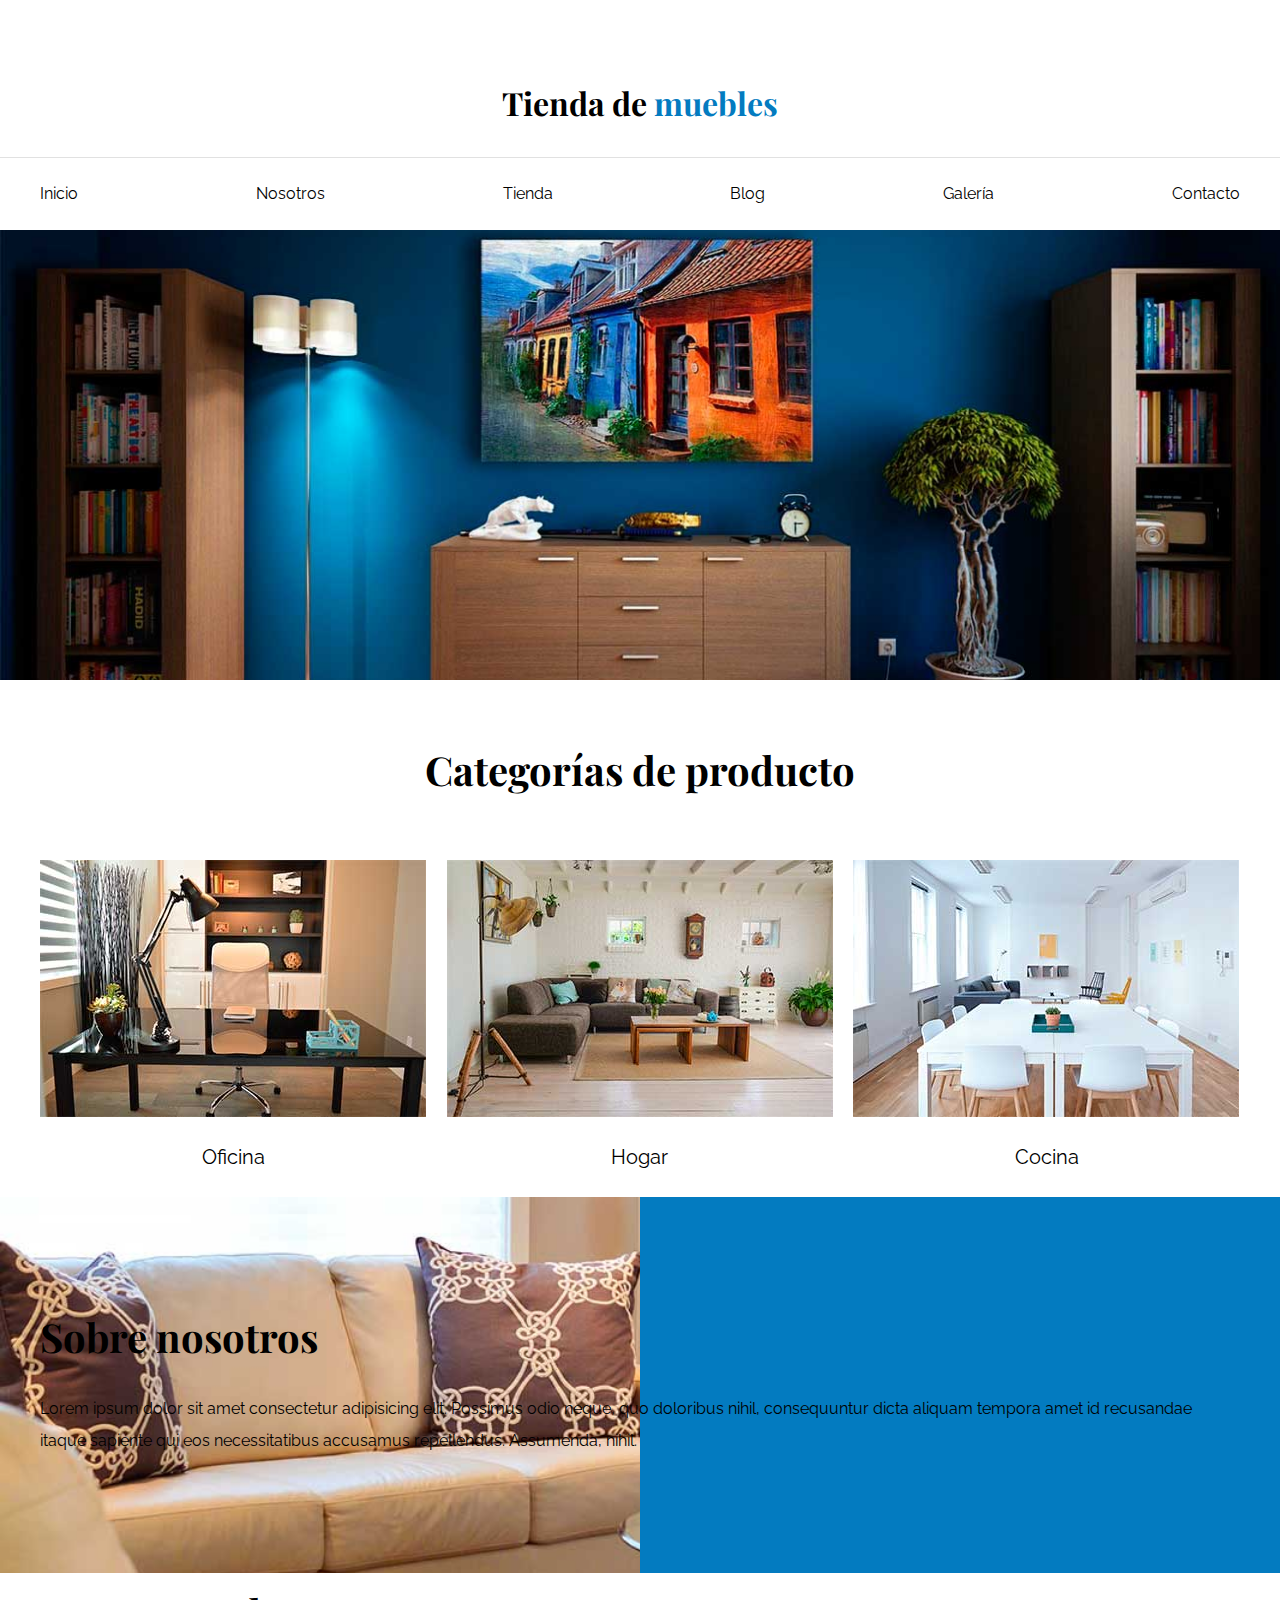
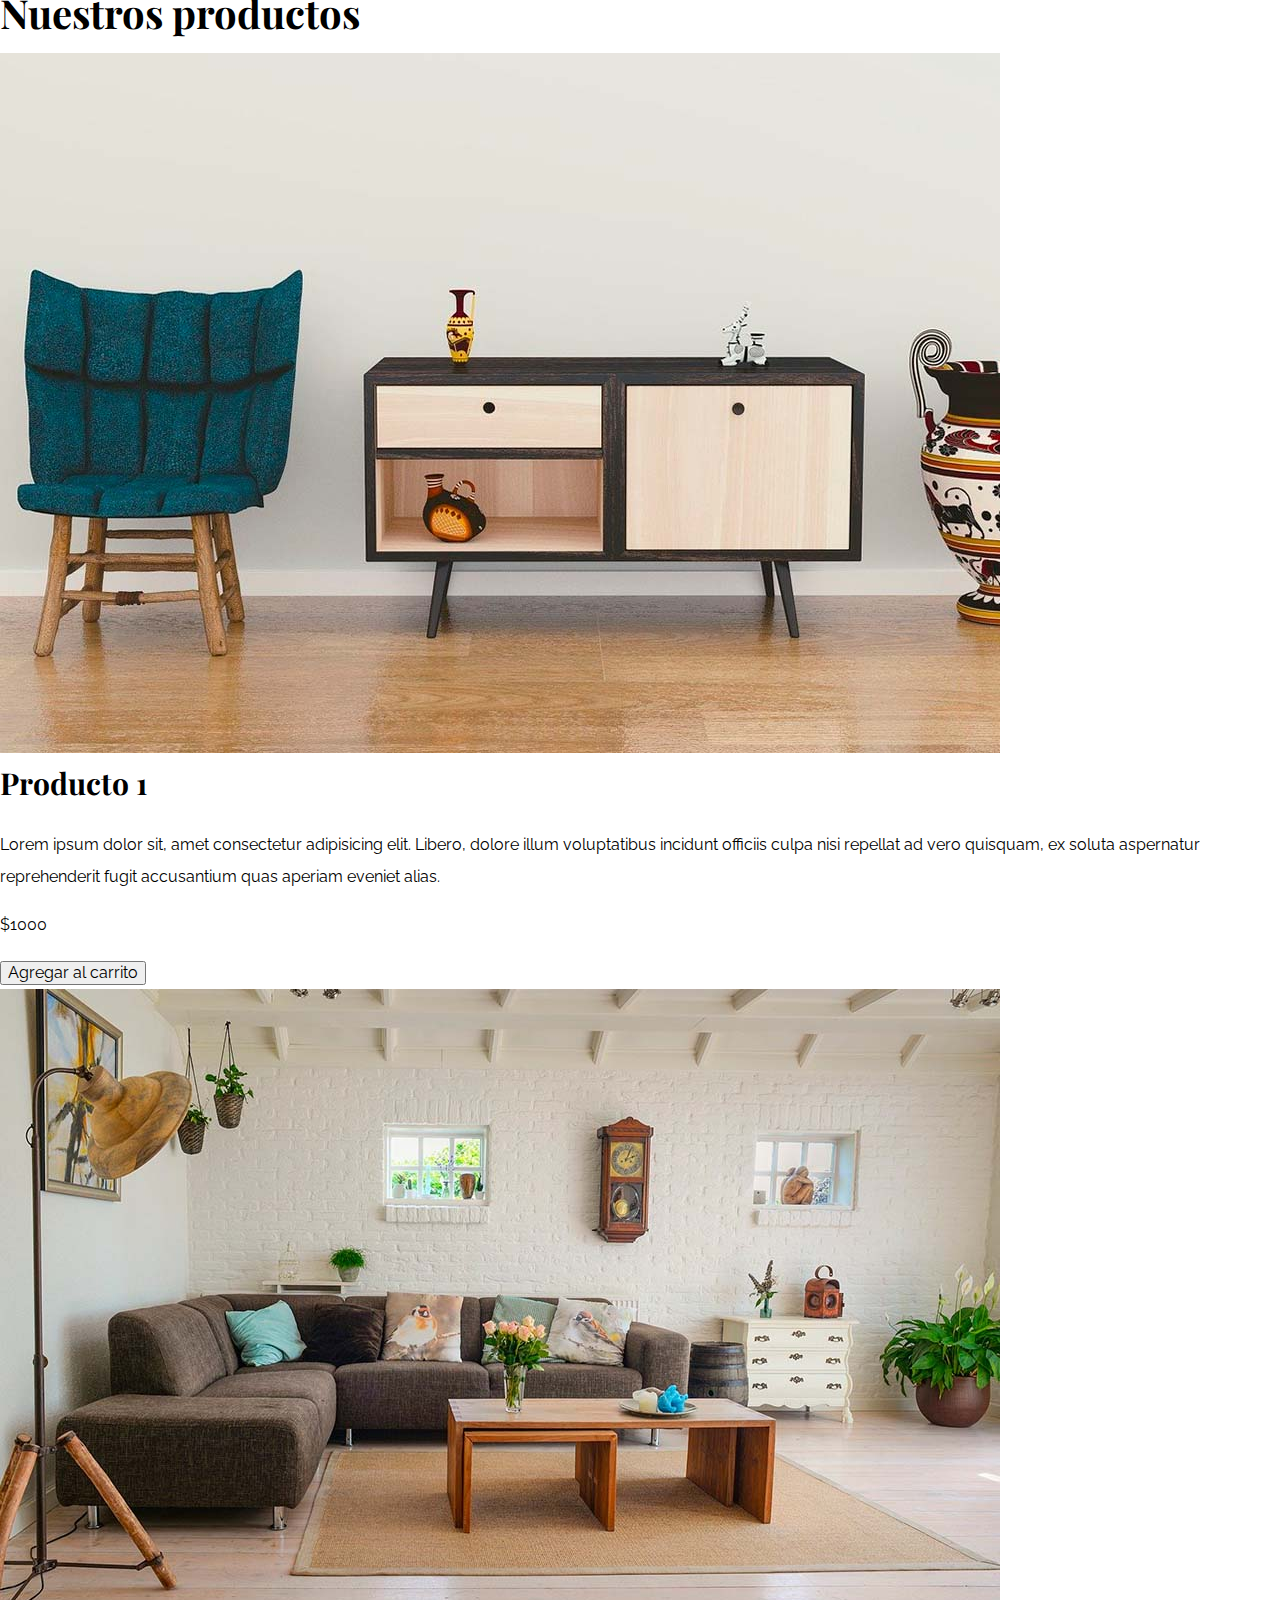
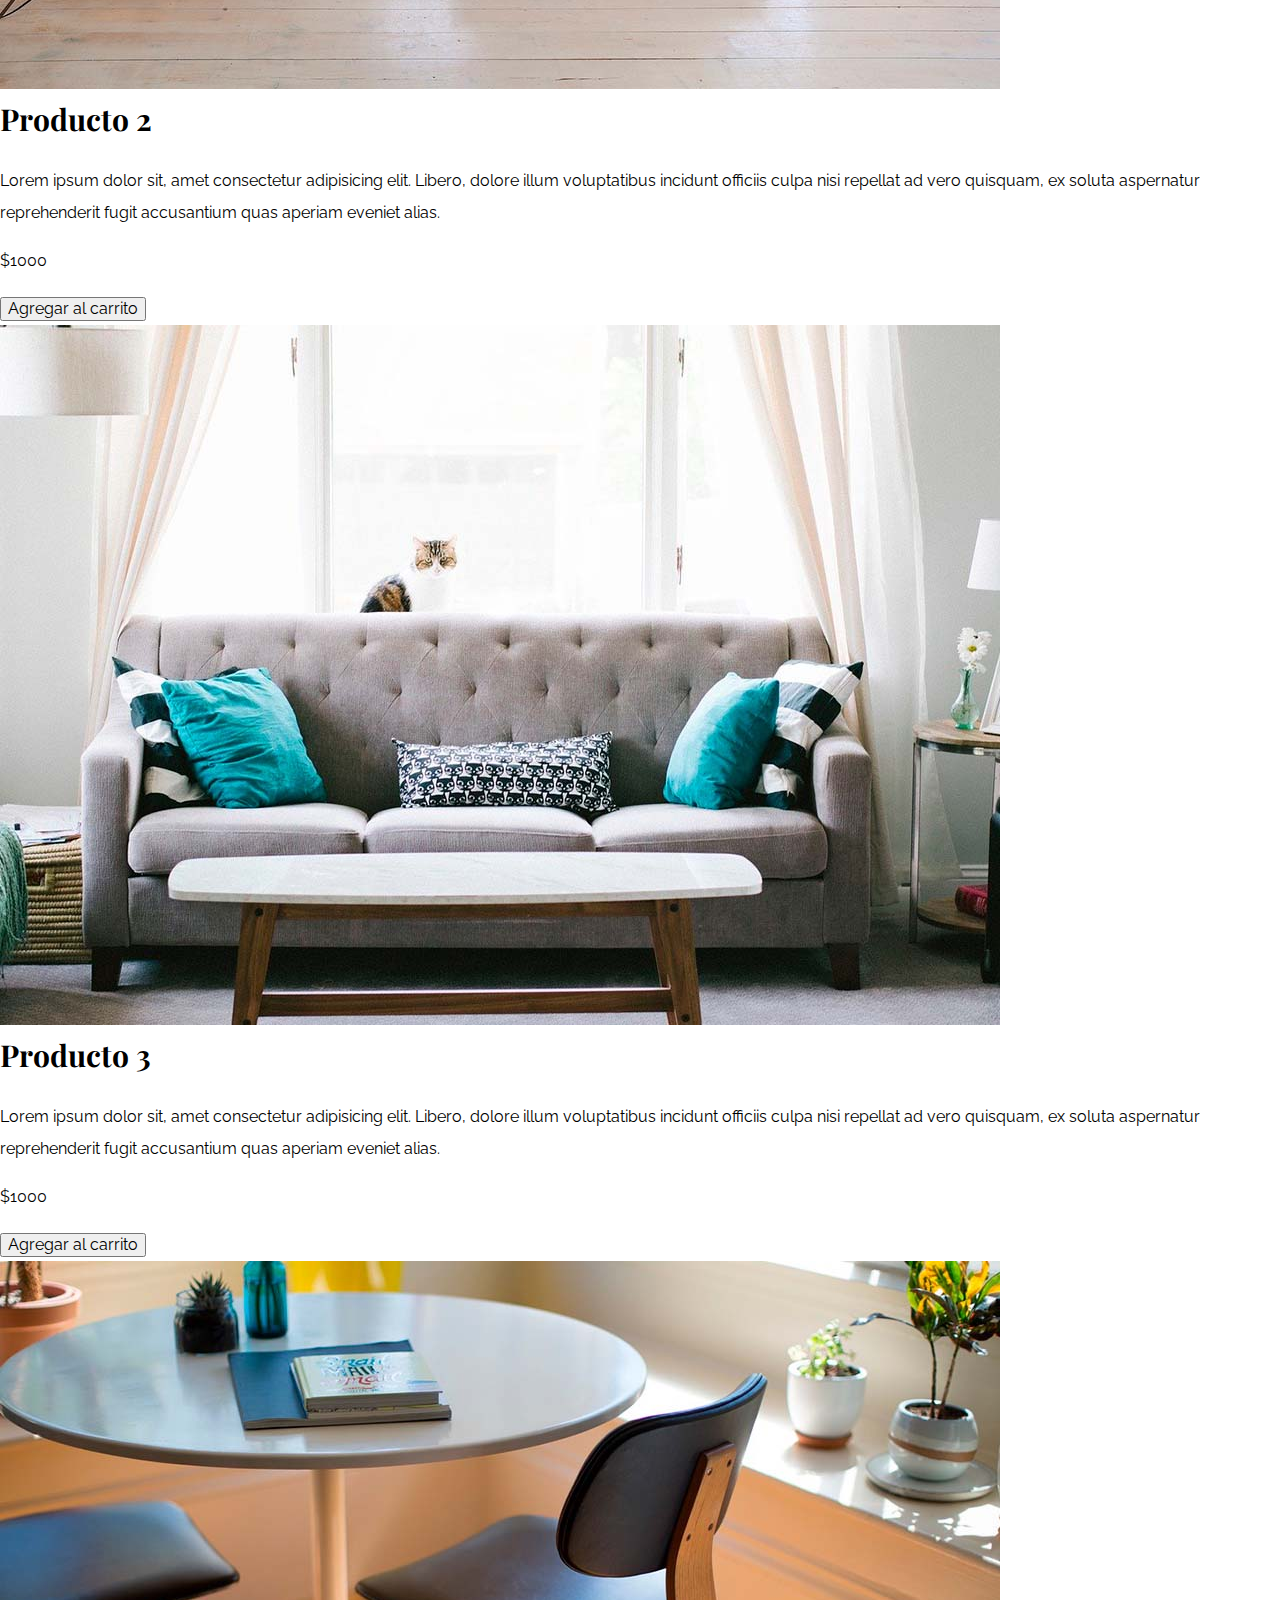
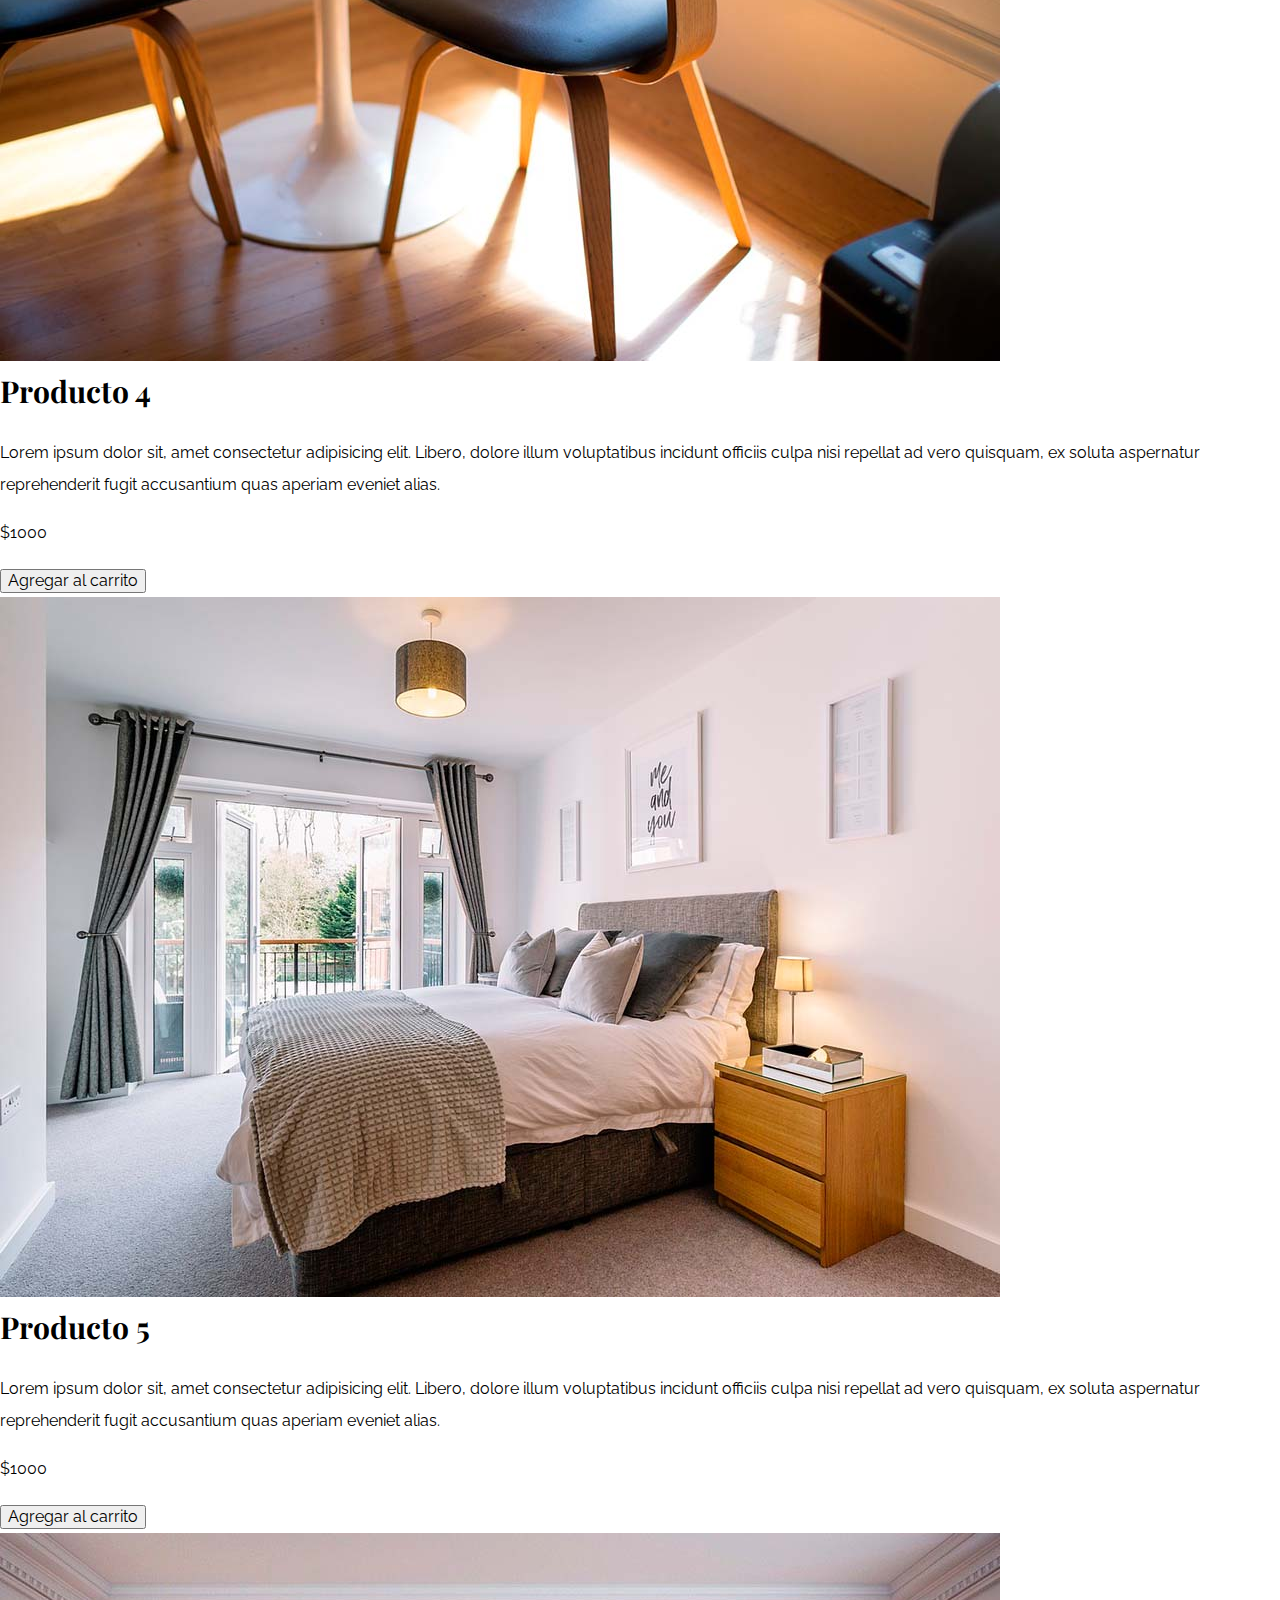
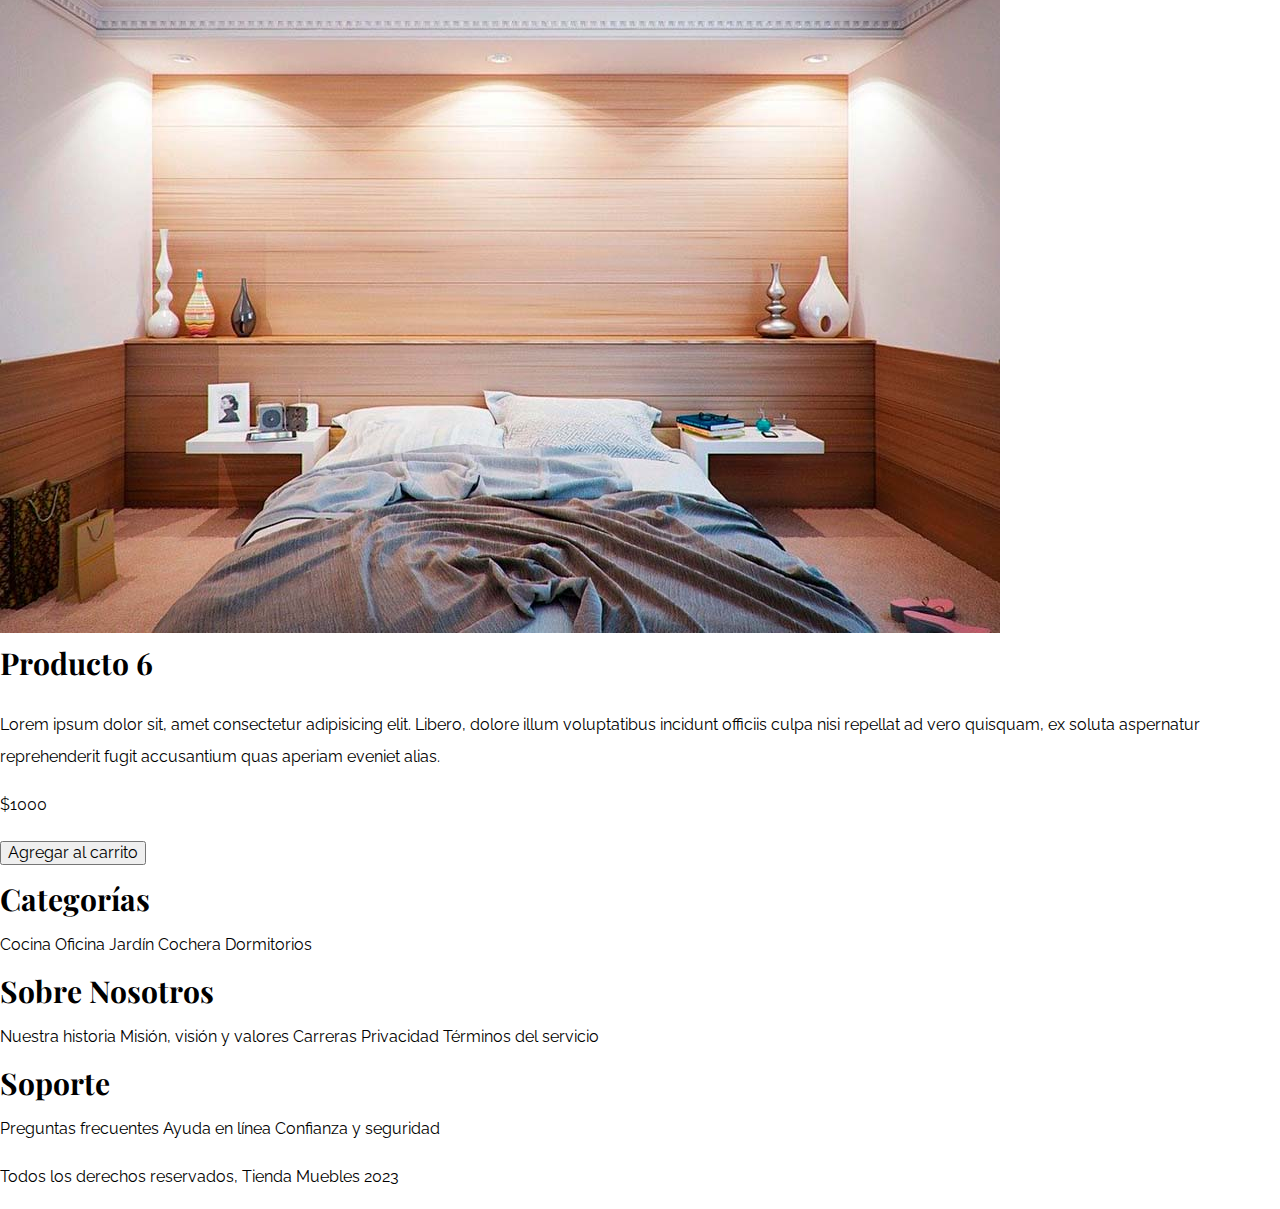
==== index.html @ eca74df0 "css1" ====
<!DOCTYPE html>
<html lang="en">
<head>
    <meta charset="UTF-8">
    <meta http-equiv="X-UA-Compatible" content="IE=edge">
    <meta name="viewport" content="width=device-width, initial-scale=1.0">
    <link rel="preconnect" href="https://fonts.googleapis.com">
    <link rel="preconnect" href="https://fonts.gstatic.com" crossorigin>
    <link href="https://fonts.googleapis.com/css2?family=Playfair+Display:wght@700&family=Raleway:wght@400;700;900&display=swap" rel="stylesheet">
    <link href="styles.css" rel="stylesheet">
    <link href="normalize.css" rel="stylesheet">
    <title>E commerce</title>
</head>
<body>

    <header class="nombre_sitio">
        <h1>Tienda de <span>muebles</span></h1>
    </header>

<div class="contenedor_navegacion">
<nav class="navegacion_principal container">
    <a href="index.html" alt="">Inicio</a>
    <a href="nosotros.html" alt="">Nosotros</a>
    <a href="tienda.html" alt="">Tienda</a>
    <a href="blog.html" alt="">Blog</a>
    <a href="galeria.html" alt="">Galería</a>
    <a href="contacto.html" alt="">Contacto</a>
</nav>  
</div>

<div class="hero"></div>


<section class="container categorias">
    <h2>Categorías de producto</h2>

    <div class="listado_categorias">
    <div class="categoria">
    <img src="img/categoria1.jpg" alt="imagencategoria">
    <a href="#">Oficina</a>
    </div>
    <div class="categoria">
    <img src="img/categoria2.jpg" alt="imagencategoria">
    <a href="#">Hogar</a>
    </div>
    <div class="categoria">
    <img src="img/categoria3.jpg" alt="imagencategoria">
    <a href="#">Cocina</a>
    </div>
    </div>
</section>

<section class="sobre_nosotros">
    <div class="container">
        <h2>Sobre nosotros</h2>
        <p>Lorem ipsum dolor sit amet consectetur adipisicing elit. Possimus odio neque, quo doloribus nihil, consequuntur dicta aliquam tempora amet id recusandae itaque sapiente qui eos necessitatibus accusamus repellendus. Assumenda, nihil.</p>
    </div>
</section>

<main>
    <h2>Nuestros productos</h2>

    <div>
        <div>
            <img src="img/producto1.jpg" alt="Imagen Producto">
        
        <div>
            <h3>Producto 1</h3>
            <p>Lorem ipsum dolor sit, amet consectetur adipisicing elit. Libero, dolore illum voluptatibus incidunt officiis culpa nisi repellat ad vero quisquam, ex soluta aspernatur reprehenderit fugit accusantium quas aperiam eveniet alias.</p>
            <p>$1000</p>
            <button type="button">Agregar al carrito</button>
        </div>
        </div>

        <div>
            <img src="img/producto2.jpg" alt="Imagen Producto">
        
        <div>
            <h3>Producto 2</h3>
            <p>Lorem ipsum dolor sit, amet consectetur adipisicing elit. Libero, dolore illum voluptatibus incidunt officiis culpa nisi repellat ad vero quisquam, ex soluta aspernatur reprehenderit fugit accusantium quas aperiam eveniet alias.</p>
            <p>$1000</p>
            <button type="button">Agregar al carrito</button>
        </div>
        </div>

        <div>
            <img src="img/producto3.jpg" alt="Imagen Producto">
        
        <div>
            <h3>Producto 3</h3>
            <p>Lorem ipsum dolor sit, amet consectetur adipisicing elit. Libero, dolore illum voluptatibus incidunt officiis culpa nisi repellat ad vero quisquam, ex soluta aspernatur reprehenderit fugit accusantium quas aperiam eveniet alias.</p>
            <p>$1000</p>
            <button type="button">Agregar al carrito</button>
        </div>
        </div>

        <div>
            <img src="img/producto4.jpg" alt="Imagen Producto">
        
        <div>
            <h3>Producto 4</h3>
            <p>Lorem ipsum dolor sit, amet consectetur adipisicing elit. Libero, dolore illum voluptatibus incidunt officiis culpa nisi repellat ad vero quisquam, ex soluta aspernatur reprehenderit fugit accusantium quas aperiam eveniet alias.</p>
            <p>$1000</p>
            <button type="button">Agregar al carrito</button>
        </div>
        </div>

        <div>
            <img src="img/producto5.jpg" alt="Imagen Producto">
        
        <div>
            <h3>Producto 5</h3>
            <p>Lorem ipsum dolor sit, amet consectetur adipisicing elit. Libero, dolore illum voluptatibus incidunt officiis culpa nisi repellat ad vero quisquam, ex soluta aspernatur reprehenderit fugit accusantium quas aperiam eveniet alias.</p>
            <p>$1000</p>
            <button type="button">Agregar al carrito</button>
        </div>
        </div>

        <div>
            <img src="img/producto6.jpg" alt="Imagen Producto">
        
        <div>
            <h3>Producto 6</h3>
            <p>Lorem ipsum dolor sit, amet consectetur adipisicing elit. Libero, dolore illum voluptatibus incidunt officiis culpa nisi repellat ad vero quisquam, ex soluta aspernatur reprehenderit fugit accusantium quas aperiam eveniet alias.</p>
            <p>$1000</p>
            <button type="button">Agregar al carrito</button>
        </div>
        </div>
    </div>
</main>
    


<footer>

    <div>
        <h3>Categorías</h3>
        <nav>
            <a href="#">Cocina</a>
            <a href="#">Oficina</a>
            <a href="#">Jardín</a>
            <a href="#">Cochera</a>
            <a href="#">Dormitorios</a>
        </nav>
    </div>

    <div>
        <h3>Sobre Nosotros</h3>
        <nav>
            <a href="#">Nuestra historia</a>
            <a href="#">Misión, visión y valores</a>
            <a href="#">Carreras</a>
            <a href="#">Privacidad</a>
            <a href="#">Términos del servicio</a>
        </nav>
    </div>

    <div>
        <h3>Soporte</h3>
        <nav>
            <a href="#">Preguntas frecuentes</a>
            <a href="#">Ayuda en línea</a>
            <a href="#">Confianza y seguridad</a>
        </nav>
    </div>
    <p>Todos los derechos reservados, Tienda Muebles 2023</p>
</footer>

    
</body>
</html>
---- styles.css ----
/* Globales */
html {
    box-sizing: border-box;
    font-size: 62.5%; /* 1rem = 10px */
}
  *, *:before, *:after {
    box-sizing: inherit;
}

img {
    max-width: 100%;
    display: block;
}

body {
    font-family: 'Raleway', sans-serif;
    font-size: 1.6rem;
    line-height: 2;
}

h1 {
    font-size: 5rem;
}

h2 {
    font-size: 4rem;
}

h3 {
    font-size: 3rem;
}

h1,h2,h3 {
    color: #000;
    font-family: 'Playfair Display', serif;
    margin: 0;
}

h1 span {
    color: #037bc0;
}

a {
    text-decoration: none;
    color: #000;
}

.contenedor_navegacion {
    border-color: #e1e1e1;
    border-top-style: solid;
    border-width: 1px;
}

.container {
    max-width: 120rem ;
    margin: 0 auto;
    /* margin-inline: auto;*/
}

/* Header y navegación */

.nombre_sitio {
    padding-top: 5rem;
    text-align: center;
}

.navegacion_principal {
    padding-top:2rem;
    padding-bottom: 2rem;
    display: flex;
    justify-content: space-between;
}

.hero {
    background-image: url(img/principal.jpg);
    background-repeat: no-repeat;
    background-size: cover;
    background-position: center center;
    /* Con px (1px 1px) tambien se puede posicionar el background position*/
    height: 45rem;
}

/* Categorías */

.categorias h2{
    text-align: center;
    padding: 5rem;
}

.categoria a{
    display: block;
    text-align: center;
    padding: 2rem;
    font-size: 2rem;
}

.categoria a:hover{
    background-color: #037bc0;
    color: #fff;
    border-bottom-right-radius: 1rem;
}

.listado_categorias {
    display: grid;
    grid-template-columns: repeat(3,1fr);
    gap: 2rem;
}

/* Bloque nosotros */
/* Colocar imagen en un lado y texto al otro lado gracias a linear gradient. El tercer argumento  y el segundo al 50% y no al 100% hace que no sea gradual sino de golpe cambia al 50%*/
.sobre_nosotros{
    background-image: linear-gradient(to right, transparent 50%, #037bc0 50%, #037bc0 100%), url(img/nosotros.jpg);
    /* Son dos backgrounds, el linear gradient color y la imagen */
    padding: 10rem 0;
    background-repeat: no-repeat;
    /* 100% el size del linear gradient y 120 para la imagen*/
    background-size: 100%, 120rem;
    background-position: left center;
}
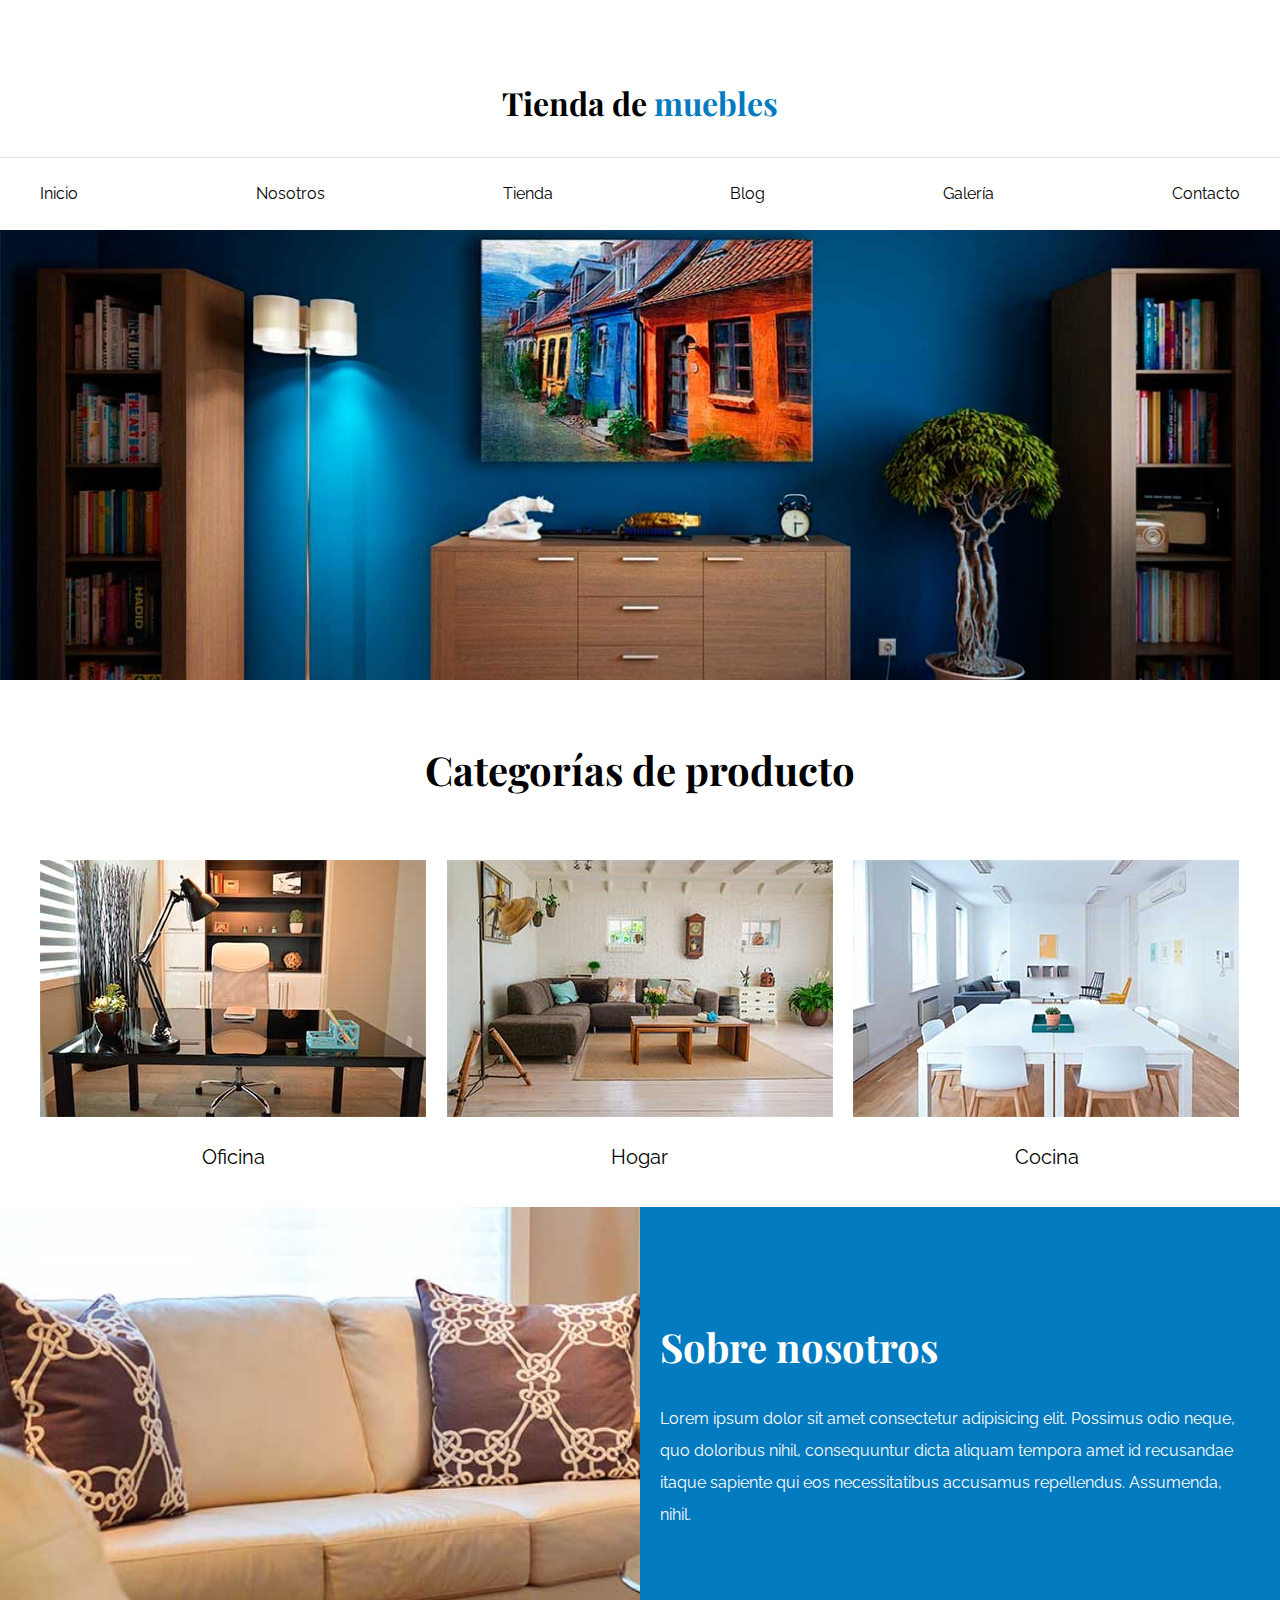
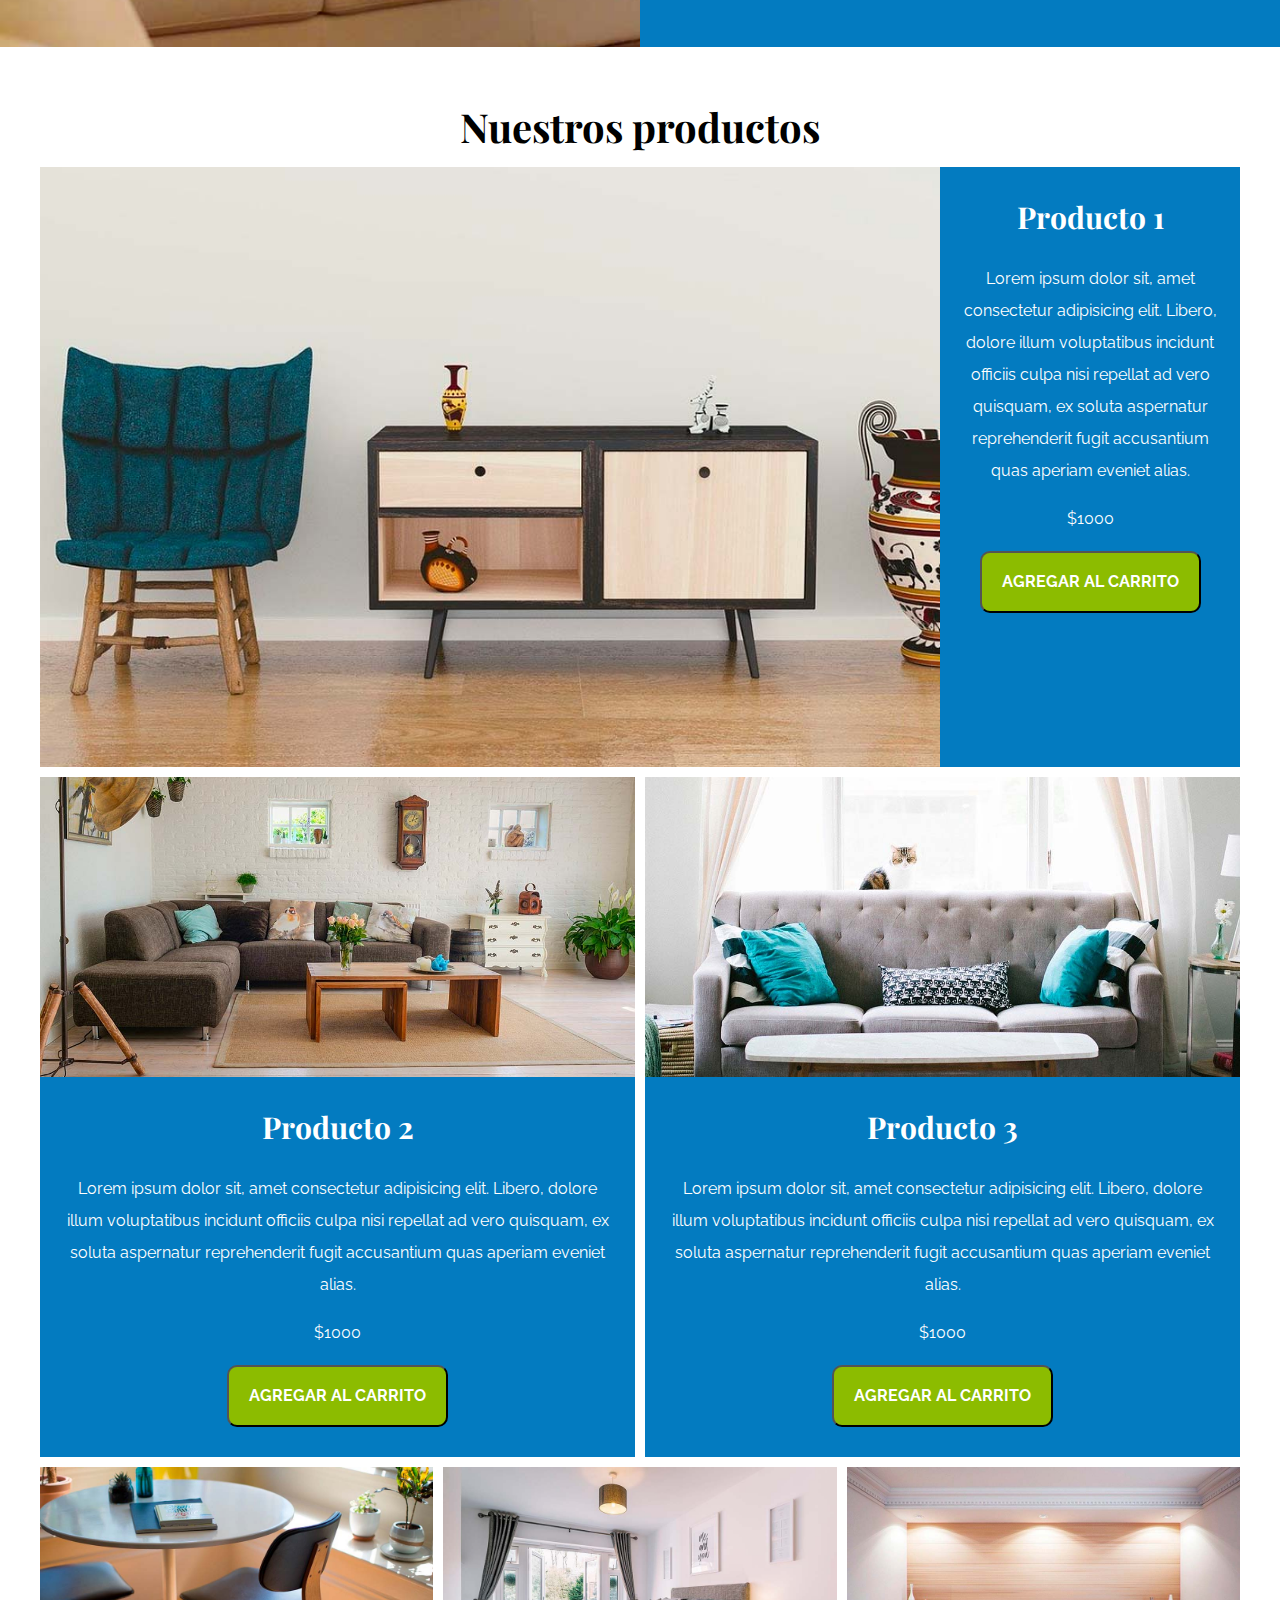
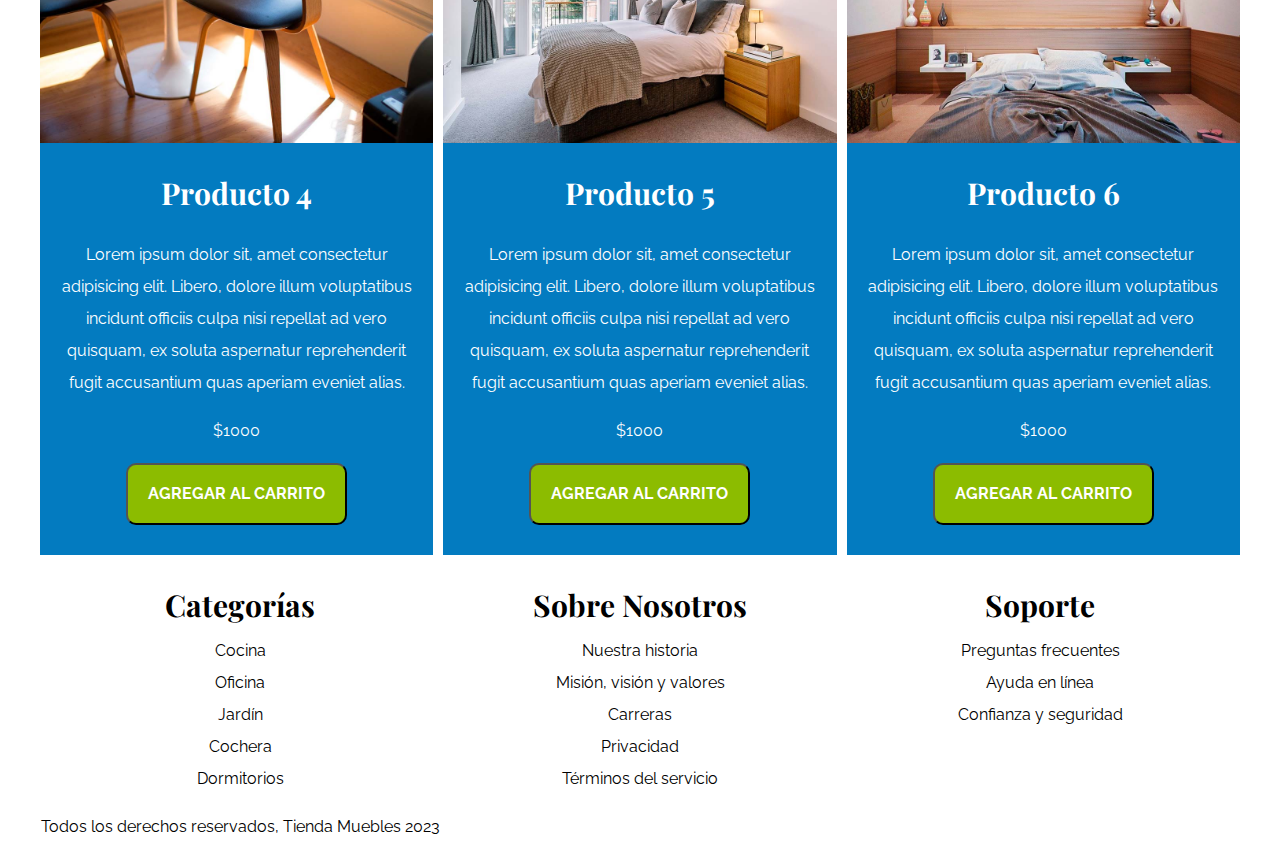
==== commit 3fc3e239: "css2" ====
--- a/index.html
+++ b/index.html
@@ -51,20 +51,22 @@
 </section>
 
 <section class="sobre_nosotros">
-    <div class="container">
+    <div class="container sobre_nosotros_grid">
+        <div class="texto_nosotros">
         <h2>Sobre nosotros</h2>
         <p>Lorem ipsum dolor sit amet consectetur adipisicing elit. Possimus odio neque, quo doloribus nihil, consequuntur dicta aliquam tempora amet id recusandae itaque sapiente qui eos necessitatibus accusamus repellendus. Assumenda, nihil.</p>
     </div>
+    </div>
 </section>
 
-<main>
+<main class="contenido_principal container">
     <h2>Nuestros productos</h2>
 
-    <div>
-        <div>
+    <div class="productos_grid">
+        <div class="producto">
             <img src="img/producto1.jpg" alt="Imagen Producto">
         
-        <div>
+        <div class="texto_producto">
             <h3>Producto 1</h3>
             <p>Lorem ipsum dolor sit, amet consectetur adipisicing elit. Libero, dolore illum voluptatibus incidunt officiis culpa nisi repellat ad vero quisquam, ex soluta aspernatur reprehenderit fugit accusantium quas aperiam eveniet alias.</p>
             <p>$1000</p>
@@ -72,10 +74,10 @@
         </div>
         </div>
 
-        <div>
+        <div class="producto">
             <img src="img/producto2.jpg" alt="Imagen Producto">
         
-        <div>
+        <div class="texto_producto">
             <h3>Producto 2</h3>
             <p>Lorem ipsum dolor sit, amet consectetur adipisicing elit. Libero, dolore illum voluptatibus incidunt officiis culpa nisi repellat ad vero quisquam, ex soluta aspernatur reprehenderit fugit accusantium quas aperiam eveniet alias.</p>
             <p>$1000</p>
@@ -83,10 +85,10 @@
         </div>
         </div>
 
-        <div>
+        <div class="producto">
             <img src="img/producto3.jpg" alt="Imagen Producto">
         
-        <div>
+        <div class="texto_producto">
             <h3>Producto 3</h3>
             <p>Lorem ipsum dolor sit, amet consectetur adipisicing elit. Libero, dolore illum voluptatibus incidunt officiis culpa nisi repellat ad vero quisquam, ex soluta aspernatur reprehenderit fugit accusantium quas aperiam eveniet alias.</p>
             <p>$1000</p>
@@ -94,10 +96,10 @@
         </div>
         </div>
 
-        <div>
+        <div class="producto">
             <img src="img/producto4.jpg" alt="Imagen Producto">
         
-        <div>
+        <div class="texto_producto">
             <h3>Producto 4</h3>
             <p>Lorem ipsum dolor sit, amet consectetur adipisicing elit. Libero, dolore illum voluptatibus incidunt officiis culpa nisi repellat ad vero quisquam, ex soluta aspernatur reprehenderit fugit accusantium quas aperiam eveniet alias.</p>
             <p>$1000</p>
@@ -105,10 +107,10 @@
         </div>
         </div>
 
-        <div>
+        <div class="producto">
             <img src="img/producto5.jpg" alt="Imagen Producto">
         
-        <div>
+        <div class="texto_producto">
             <h3>Producto 5</h3>
             <p>Lorem ipsum dolor sit, amet consectetur adipisicing elit. Libero, dolore illum voluptatibus incidunt officiis culpa nisi repellat ad vero quisquam, ex soluta aspernatur reprehenderit fugit accusantium quas aperiam eveniet alias.</p>
             <p>$1000</p>
@@ -116,10 +118,10 @@
         </div>
         </div>
 
-        <div>
+        <div class="producto">
             <img src="img/producto6.jpg" alt="Imagen Producto">
         
-        <div>
+        <div class="texto_producto">
             <h3>Producto 6</h3>
             <p>Lorem ipsum dolor sit, amet consectetur adipisicing elit. Libero, dolore illum voluptatibus incidunt officiis culpa nisi repellat ad vero quisquam, ex soluta aspernatur reprehenderit fugit accusantium quas aperiam eveniet alias.</p>
             <p>$1000</p>
@@ -131,11 +133,11 @@
     
 
 
-<footer>
+<footer class="container footer_grid">
 
     <div>
         <h3>Categorías</h3>
-        <nav>
+        <nav class="footerflex">
             <a href="#">Cocina</a>
             <a href="#">Oficina</a>
             <a href="#">Jardín</a>
@@ -146,7 +148,7 @@
 
     <div>
         <h3>Sobre Nosotros</h3>
-        <nav>
+        <nav class="footerflex">
             <a href="#">Nuestra historia</a>
             <a href="#">Misión, visión y valores</a>
             <a href="#">Carreras</a>
@@ -157,13 +159,14 @@
 
     <div>
         <h3>Soporte</h3>
-        <nav>
+        <nav class="footerflex">
             <a href="#">Preguntas frecuentes</a>
             <a href="#">Ayuda en línea</a>
             <a href="#">Confianza y seguridad</a>
         </nav>
     </div>
-    <p>Todos los derechos reservados, Tienda Muebles 2023</p>
+    
+    <p class="copyright">Todos los derechos reservados, Tienda Muebles 2023</p>
 </footer>
 
     
--- a/styles.css
+++ b/styles.css
@@ -31,7 +31,7 @@
 }
 
 h1,h2,h3 {
-    color: #000;
+    
     font-family: 'Playfair Display', serif;
     margin: 0;
 }
@@ -116,4 +116,141 @@
     /* 100% el size del linear gradient y 120 para la imagen*/
     background-size: 100%, 120rem;
     background-position: left center;
+    margin-top: 1rem;
+}
+
+.sobre_nosotros_grid{
+    display: grid;
+    grid-template-columns: 1fr 1fr;
+    column-gap: 4rem;
+}
+
+.texto_nosotros {
+    grid-column: 2/3;
+    color: #fff;
+}
+
+/* Sección productos */
+
+.contenido_principal {
+    margin-top: 4rem;
+    margin-bottom: 2rem;
+}
+
+.contenido_principal h2 {
+    text-align: center;
+}
+
+.productos_grid {
+    display: grid;
+}
+
+.producto {
+    background-color: #037bc0;
+}
+
+.texto_producto h3{
+    margin: 0;
+}
+.texto_producto{
+    text-align: center;
+    color: #fff;
+    padding: 2rem;
+}
+
+.texto_producto button{
+    background-color: #8cbc00;
+    padding: 2rem;
+    margin-bottom: 1rem;
+    border-radius: 1rem;
+    font-weight: bold;
+    color: #fff;
+    text-transform: uppercase;
+    transition: background-color .3s ease;
+}
+
+.texto_producto button:hover{
+    background-color: #769c02;
+}
+
+.producto img {
+    transition: transform 0.3s ease;
+}
+
+.producto img:hover {
+    transform: scale(0.8);
+}
+
+.productos_grid {
+    display: grid;
+    grid-template-columns: repeat(6,1fr);
+    gap: 1rem;
+
+}
+
+.producto:nth-child(1) {
+    grid-column: 1/7;
+    display: grid;
+    grid-template-columns: 3fr 1fr;
+}
+
+.producto:nth-child(1) img {
+    height: 60rem;
+    width: 100%;
+    object-fit: cover;
+}
+
+.producto:nth-child(2) {
+    grid-column: 1/4;
+}
+
+.producto:nth-child(2) img, .producto:nth-child(3) img {
+    height: 30rem;
+    width: 100%;
+    object-fit: cover;
+}
+
+.producto:nth-child(3) {
+    grid-column: 4/7;
+}
+
+
+.producto:nth-child(4) {
+    grid-column: 1/3;
+}
+
+.producto:nth-child(5) {
+    grid-column:3/5;
+}
+
+.producto:nth-child(6) {
+    grid-column: 5/7;
+
+}
+
+/* Footer */
+
+.footer_grid{
+    display: grid;
+    grid-template-columns: repeat(3, 1fr);
+}
+
+footer h3{
+    text-align: center;
+}
+
+footer p {
+    text-align:center; 
+}
+
+.footerflex {
+    display: flex;
+    flex-direction: column;
+    align-items: center;
+}
+
+
+
+.copyright {
+    text-align: center;
 }